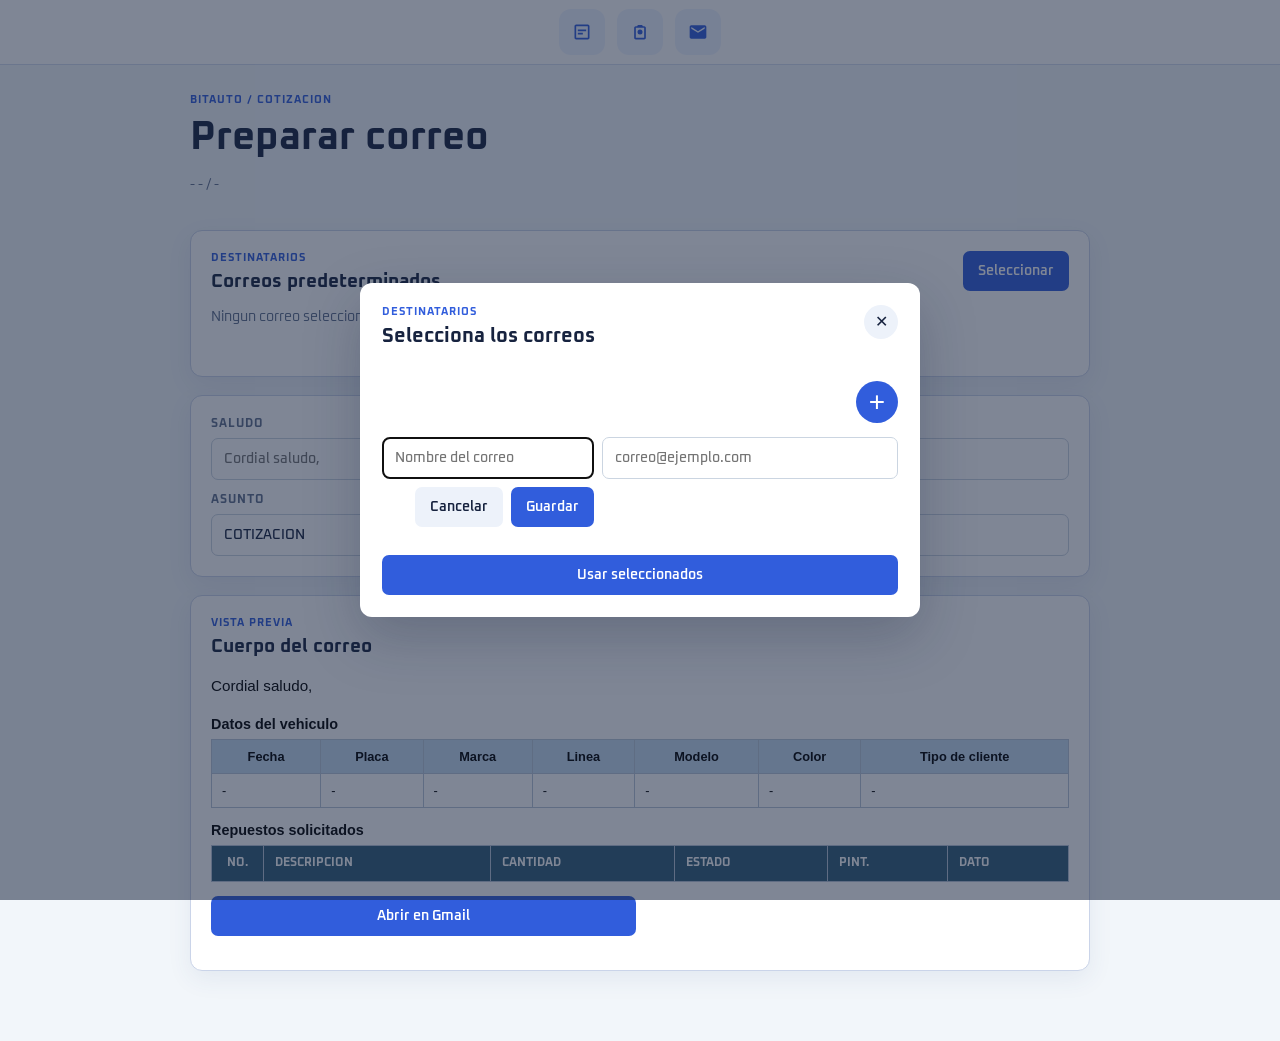
==== correo.html @ 6934caa1 "Top-nav con SVG visibles en mobile (agenda/camara/correo) y quita boton Datos de correo" ====
<!DOCTYPE html>
<html lang="es">
<head>
    <meta charset="UTF-8">
    <meta name="viewport" content="width=device-width, initial-scale=1.0">
    <title>Enviar cotizacion</title>
    <link rel="stylesheet" href="correo.css">
</head>
<body>
        <nav class="top-nav" aria-label="Navegacion principal">
            <a href="index.html" class="nav-ico" aria-label="Datos" title="Datos"><svg viewBox="0 0 24 24" width="20" height="20" aria-hidden="true"><path fill="#315ddc" d="M19 3H5c-1.1 0-2 .9-2 2v14c0 1.1.9 2 2 2h14c1.1 0 2-.9 2-2V5c0-1.1-.9-2-2-2zm0 16H5V5h14v14z"/><path fill="#315ddc" d="M7 9h10v2H7zm0 4h6v2H7z"/></svg></a>
            <a href="fotos.html" class="nav-ico" aria-label="Fotos" title="Fotos"><svg viewBox="0 0 24 24" width="20" height="20" aria-hidden="true"><circle cx="12" cy="12" r="3" fill="#315ddc"/><path fill="#315ddc" d="M17 5h-1.5l-1-1.5H9.5L8.5 5H7c-1.1 0-2 .9-2 2v12c0 1.1.9 2 2 2h10c1.1 0 2-.9 2-2V7c0-1.1-.9-2-2-2zm0 14H7V7h10v12z"/></svg></a>
            <a href="correo.html" class="nav-ico" aria-label="Correo" title="Correo"><svg viewBox="0 0 24 24" width="20" height="20" aria-hidden="true"><path fill="#315ddc" d="M20 4H4c-1.1 0-2 .9-2 2v12c0 1.1.9 2 2 2h16c1.1 0 2-.9 2-2V6c0-1.1-.9-2-2-2zm0 4-8 5-8-5V6l8 5 8-5v2z"/></svg></a>
        </nav>
        <main class="mail-app">
        <header class="mail-header">
            <div><p class="eyebrow">BITAUTO / COTIZACION</p><h1>Preparar correo</h1><p id="mailVehicleLabel" class="muted"></p></div>
        </header>
        <section class="mail-panel">
            <div class="panel-title"><div><p class="eyebrow">DESTINATARIOS</p><h2>Correos predeterminados</h2><p id="selectedRecipients" class="muted">Ningun correo seleccionado</p></div><button id="openRecipientsBtn" class="button primary" type="button">Seleccionar</button></div>
        </section>
        <section class="mail-panel">
            <label class="field-label" for="greetingInput">SALUDO</label>
            <input id="greetingInput" class="wide-input" type="text" placeholder="Cordial saludo,"><label class="field-label" for="subjectInput">ASUNTO</label>
            <input id="subjectInput" class="wide-input" type="text">
        </section>
        <section class="mail-panel preview-panel">
            <div class="panel-title"><div><p class="eyebrow">VISTA PREVIA</p><h2>Cuerpo del correo</h2></div></div>
            <div id="mailPreviewGreeting" class="mail-preview-greeting"></div>
            <div class="mail-preview-section-title">Datos del vehiculo</div>
            <div id="mailVehicleTableWrap" class="mail-table-wrap"></div>
            <div class="mail-preview-section-title">Repuestos solicitados</div>
            <div class="mail-table-wrap"><table class="mail-items-table"><thead><tr><th>No.</th><th>Descripcion</th><th>Cantidad</th><th>Estado</th><th>Pint.</th><th>Dato</th></tr></thead><tbody id="mailItemsTableBody"></tbody></table></div>
            <div class="mail-actions"><button id="openGmailBtn" class="button primary" type="button">Abrir en Gmail</button></div>
            <p id="mailStatus" class="status" aria-live="polite"></p>
        </section>
    </main>
    <div id="recipientsModal" class="modal-backdrop" role="dialog" aria-modal="true" aria-labelledby="recipients-title" hidden>
        <section class="recipients-modal">
            <div class="modal-heading"><div><p class="eyebrow">DESTINATARIOS</p><h2 id="recipients-title">Selecciona los correos</h2></div><button id="closeRecipientsBtn" class="close-button" type="button" aria-label="Cerrar">&#10005;</button></div>
            <div id="contactsList" class="contacts-list"></div>
            <button id="addContactBtn" class="add-contact-button" type="button" title="Agregar destinatario" aria-label="Agregar destinatario">+</button>
            <form id="contactForm" class="contact-form" hidden>
                <input id="contactName" type="text" placeholder="Nombre del correo" required>
                <input id="contactEmail" type="email" placeholder="correo@ejemplo.com" required>
                <div class="form-actions"><button id="cancelContactBtn" type="button" class="button secondary">Cancelar</button><button type="submit" class="button primary">Guardar</button></div>
            </form>
            <p id="contactStatus" class="status" aria-live="polite"></p>
            <button id="saveRecipientsBtn" class="button primary modal-save-button" type="button">Usar seleccionados</button>
        </section>
    </div>
    <script src="correo.js"></script>
</body>
</html>
---- correo.css ----
@import url('https://fonts.googleapis.com/css2?family=Oxanium:wght@400;600;700&display=swap');
* { box-sizing: border-box; }
body { margin: 0; min-height: 100vh; color: #17233f; background: #f2f6fa; font-family: "Oxanium", sans-serif; }
.top-nav { position: sticky; top: 0; z-index: 5; display: flex; justify-content: center; gap: 12px; padding: 9px 4px; background: #fff; border-bottom: 1px solid #d4ddef; }.top-nav .nav-ico { display: inline-grid; place-items: center; width: 46px; height: 46px; border-radius: 12px; color: #315ddc; background: #eef4ff; text-decoration: none; font-size: 21px; line-height: 1; transition: background .15s ease, transform .1s ease; -webkit-tap-highlight-color: transparent; }.top-nav .nav-ico:hover { background: #dde9ff; transform: translateY(-1px); }
.mail-app { width: min(900px, 94%); margin: 0 auto; padding: 28px 0 52px; }
.mail-header { display: flex; gap: 20px; align-items: flex-start; margin-bottom: 22px; }.back-link { color: #315ddc; font-weight: 700; text-decoration: none; }.eyebrow { margin: 0 0 5px; color: #315ddc; font-size: 11px; font-weight: 700; letter-spacing: 1px; }.mail-header h1 { margin: 0 0 5px; font-size: clamp(1.7rem, 5vw, 2.5rem); }.muted, .status { color: #60708d; font-size: .88rem; }
.mail-panel { margin-bottom: 18px; padding: 20px; background: #fff; border: 1px solid #cad4e9; border-radius: 12px; box-shadow: 0 8px 24px rgba(50,78,130,.08); }.panel-title { display: flex; align-items: flex-start; justify-content: space-between; gap: 15px; margin-bottom: 16px; }.panel-title h2 { margin: 0; font-size: 1.2rem; }.count-badge { padding: 7px 10px; border-radius: 18px; color: #315ddc; background: #edf2ff; white-space: nowrap; font-size: .8rem; }
.modal-backdrop[hidden] { display: none; }.modal-backdrop { position: fixed; inset: 0; z-index: 10; display: grid; place-items: center; padding: 16px; background: rgba(23,35,63,.55); }.recipients-modal { width: min(560px, 100%); max-height: min(720px, 94vh); overflow-y: auto; padding: 22px; border-radius: 12px; background: #fff; box-shadow: 0 20px 55px rgba(23,35,63,.25); }.modal-heading { display: flex; align-items: flex-start; justify-content: space-between; gap: 15px; margin-bottom: 18px; }.modal-heading h2 { margin: 0; font-size: 1.25rem; }.close-button { width: 34px; height: 34px; border: 0; border-radius: 50%; color: #17233f; background: #edf2fa; cursor: pointer; font-size: 16px; }.add-contact-button { display: grid; width: 42px; height: 42px; margin: 14px 0 0 auto; place-items: center; border: 0; border-radius: 50%; color: #fff; background: #315ddc; cursor: pointer; font-size: 28px; line-height: 1; }.modal-save-button { width: 100%; margin-top: 14px; }.form-actions { display: flex; justify-content: flex-end; gap: 8px; }.contact-form[hidden] { display: none; }
.contacts-list { display: grid; gap: 8px; }.contact-row { display: flex; align-items: center; gap: 8px; padding: 10px; border: 1px solid #e1e7f0; border-radius: 7px; }.contact-choice { display: flex; flex: 1; align-items: center; gap: 10px; min-width: 0; cursor: pointer; }.contact-choice input { width: 18px; height: 18px; }.contact-choice span { display: grid; gap: 3px; min-width: 0; }.contact-choice small { overflow: hidden; color: #60708d; text-overflow: ellipsis; white-space: nowrap; }.contact-action { padding: 6px 8px; border: 0; border-radius: 5px; color: #315ddc; background: #edf2ff; cursor: pointer; font: 600 .76rem "Oxanium", sans-serif; }.contact-action.delete-contact { color: #b52d40; background: #fff0f2; }
.contact-form { display: grid; grid-template-columns: 1fr 1.4fr; gap: 8px; margin-top: 14px; }.contact-form input, .wide-input { width: 100%; padding: 11px 12px; border: 1px solid #cbd5e1; border-radius: 7px; color: #17233f; background: #fff; font: 500 .9rem "Oxanium", sans-serif; }.field-label { display: block; margin: 12px 0 6px; color: #60708d; font-size: .76rem; font-weight: 700; letter-spacing: .08em; }.field-label:first-child { margin-top: 0; }.button { padding: 11px 15px; border: 0; border-radius: 7px; cursor: pointer; font: 600 .88rem "Oxanium", sans-serif; }.button.primary { color: #fff; background: #315ddc; }.button.secondary { color: #17233f; background: #edf2fa; }.mail-body { min-height: 280px; margin: 0; padding: 14px; overflow: auto; border: 1px solid #dce4f3; border-radius: 7px; color: #263653; background: #f8faff; font: 500 .86rem/1.6 "Oxanium", sans-serif; white-space: pre-wrap; }.mail-actions { display: grid; grid-template-columns: repeat(2, minmax(0, 1fr)); justify-content: center; gap: 9px; margin-top: 12px; }.mail-actions .button { text-align: center; text-decoration: none; }
.mail-table-wrap { overflow-x: auto; margin-bottom: 14px; }.mail-items-table { width: 100%; min-width: 620px; border-collapse: collapse; background: #fff; font-size: .82rem; }.mail-items-table th, .mail-items-table td { padding: 10px 11px; border: 1px solid #b9c7d8; text-align: left; }.mail-items-table th { color: #fff; background: #315d78; font-size: .75rem; text-transform: uppercase; }.mail-items-table td { color: #263653; background: #fbfdff; }.mail-items-table tbody tr:nth-child(even) td { background: #eef4f8; }.mail-items-table th:first-child, .mail-items-table td:first-child { width: 52px; text-align: center; }
.mail-preview-greeting { margin-bottom: 18px; color: #000; font: 500 .95rem/1.5 Arial, sans-serif; }.mail-preview-section-title { margin: 14px 0 7px; color: #000; font: 700 .9rem Arial, sans-serif; }.mail-vehicle-table { width: 100%; min-width: 700px; border-collapse: collapse; background: #fff; font: 500 .8rem Arial, sans-serif; }.mail-vehicle-table th, .mail-vehicle-table td { padding: 9px 10px; border: 1px solid #b9c7d8; white-space: nowrap; }.mail-vehicle-table th { color: #000; background: #c6dcf0; font-weight: 700; }.mail-vehicle-table td { color: #000; }
@media (max-width: 650px) { .contact-form { grid-template-columns: 1fr; }.contact-row { flex-wrap: wrap; }.contact-choice { flex-basis: 100%; }.form-actions .button { flex: 1; min-height: 44px; }.mail-actions { grid-template-columns: repeat(2, minmax(0, 1fr)); }.mail-actions .button { width: 100%; min-height: 44px; } }
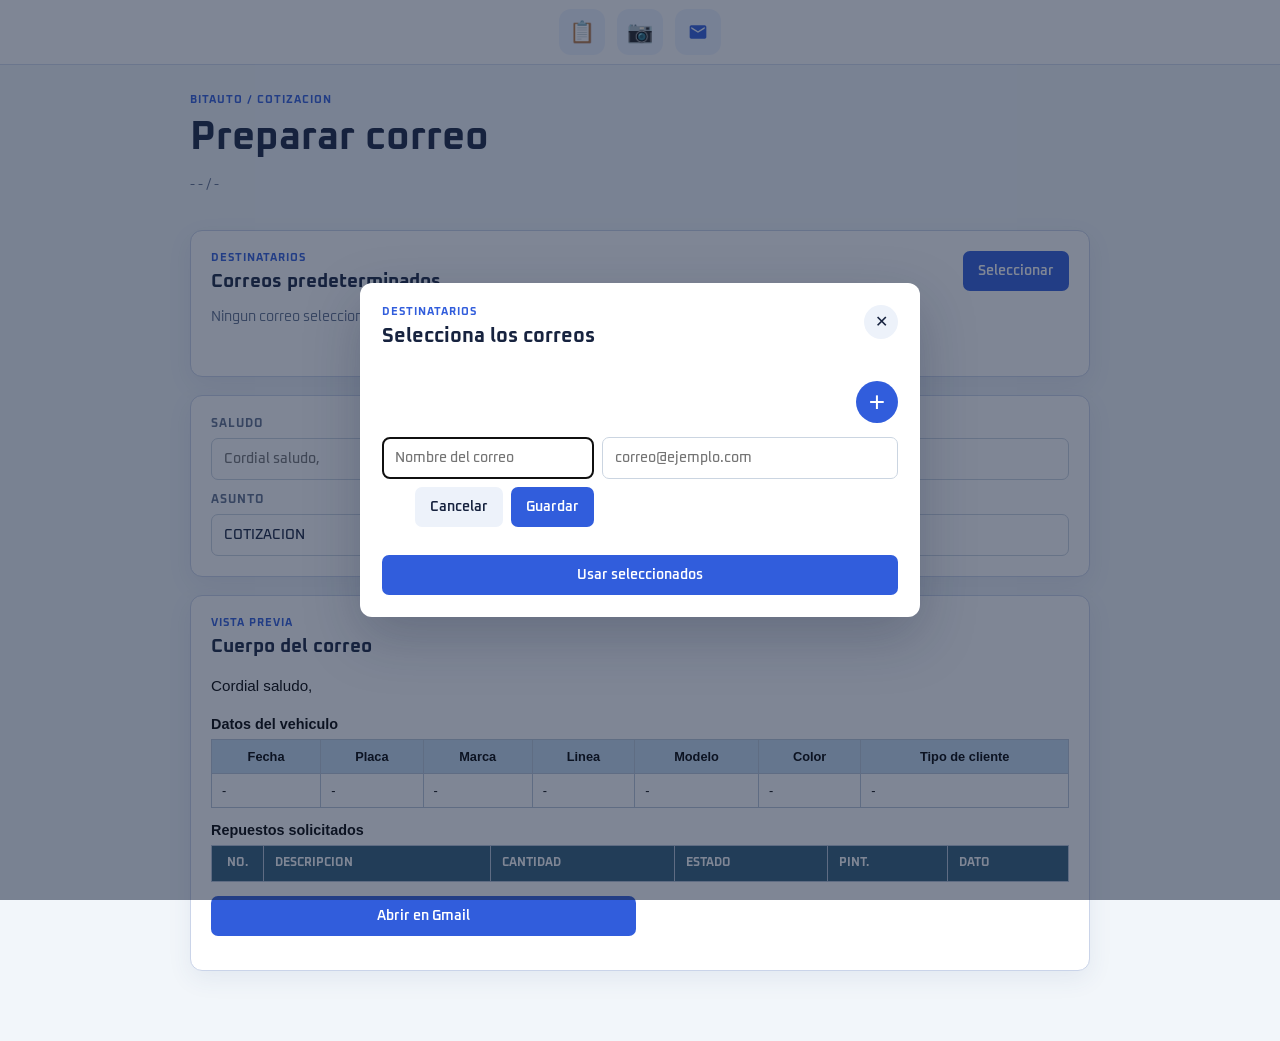
==== commit 56b5b903: "Revertir iconos Datos y Camara a emoji; mantiene SVG visible solo para Correo" ====
--- a/correo.html
+++ b/correo.html
@@ -8,8 +8,8 @@
 </head>
 <body>
         <nav class="top-nav" aria-label="Navegacion principal">
-            <a href="index.html" class="nav-ico" aria-label="Datos" title="Datos"><svg viewBox="0 0 24 24" width="20" height="20" aria-hidden="true"><path fill="#315ddc" d="M19 3H5c-1.1 0-2 .9-2 2v14c0 1.1.9 2 2 2h14c1.1 0 2-.9 2-2V5c0-1.1-.9-2-2-2zm0 16H5V5h14v14z"/><path fill="#315ddc" d="M7 9h10v2H7zm0 4h6v2H7z"/></svg></a>
-            <a href="fotos.html" class="nav-ico" aria-label="Fotos" title="Fotos"><svg viewBox="0 0 24 24" width="20" height="20" aria-hidden="true"><circle cx="12" cy="12" r="3" fill="#315ddc"/><path fill="#315ddc" d="M17 5h-1.5l-1-1.5H9.5L8.5 5H7c-1.1 0-2 .9-2 2v12c0 1.1.9 2 2 2h10c1.1 0 2-.9 2-2V7c0-1.1-.9-2-2-2zm0 14H7V7h10v12z"/></svg></a>
+            <a href="index.html" class="nav-ico" aria-label="Datos" title="Datos"><span aria-hidden="true">📋</span></a>
+            <a href="fotos.html" class="nav-ico" aria-label="Fotos" title="Fotos"><span aria-hidden="true">📷</span></a>
             <a href="correo.html" class="nav-ico" aria-label="Correo" title="Correo"><svg viewBox="0 0 24 24" width="20" height="20" aria-hidden="true"><path fill="#315ddc" d="M20 4H4c-1.1 0-2 .9-2 2v12c0 1.1.9 2 2 2h16c1.1 0 2-.9 2-2V6c0-1.1-.9-2-2-2zm0 4-8 5-8-5V6l8 5 8-5v2z"/></svg></a>
         </nav>
         <main class="mail-app">
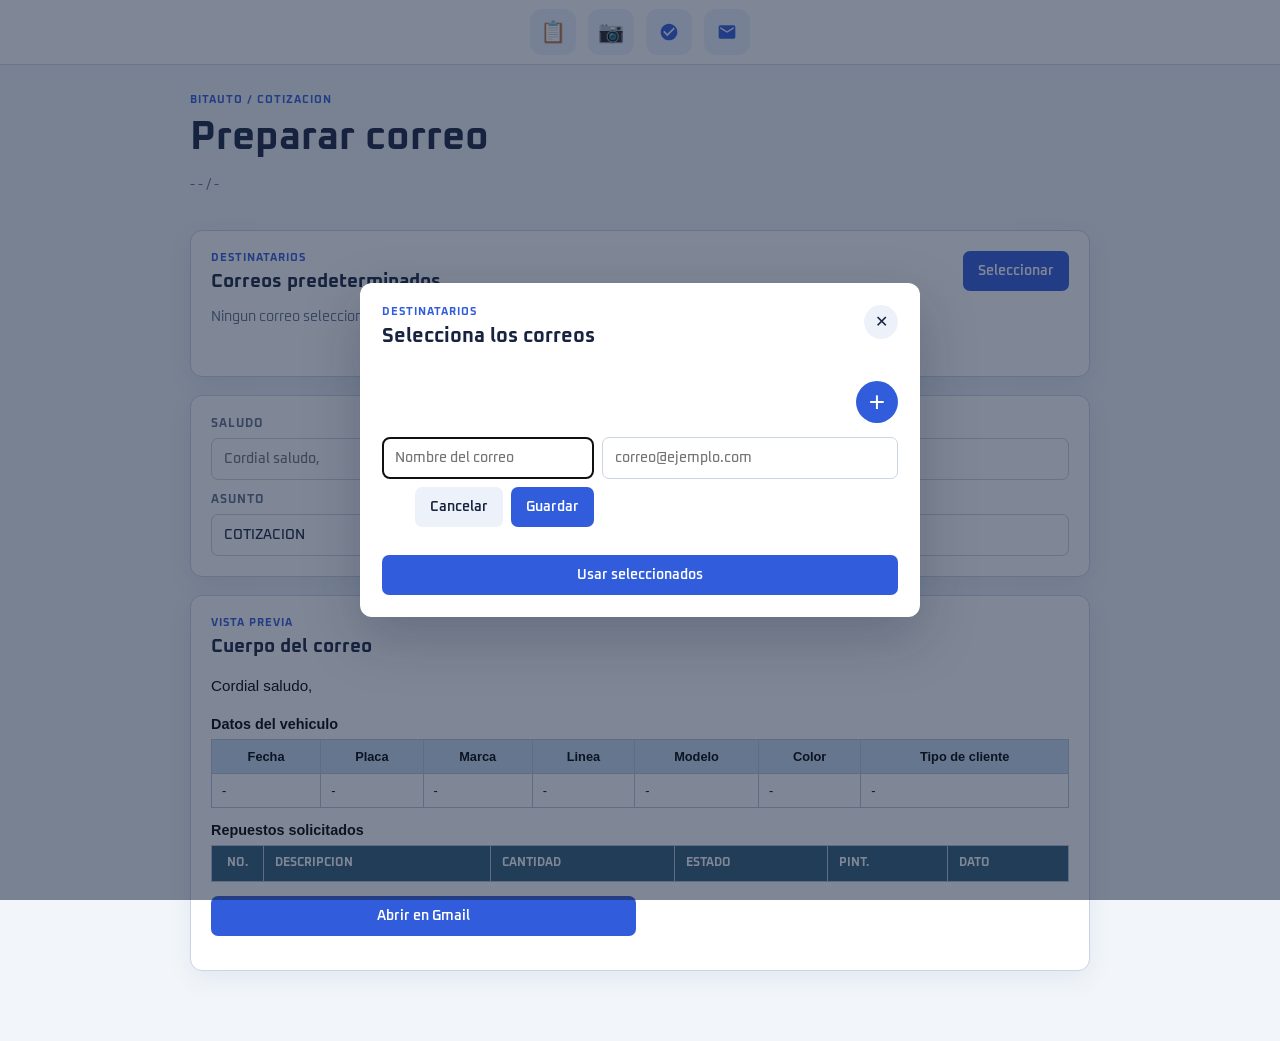
==== commit 582019ee: "Agrega pagina de verificacion de repuestos; nav superior con icono de verificacion; daños en editor " ====
--- a/correo.html
+++ b/correo.html
@@ -10,6 +10,7 @@
         <nav class="top-nav" aria-label="Navegacion principal">
             <a href="index.html" class="nav-ico" aria-label="Datos" title="Datos"><span aria-hidden="true">📋</span></a>
             <a href="fotos.html" class="nav-ico" aria-label="Fotos" title="Fotos"><span aria-hidden="true">📷</span></a>
+            <a href="verificacion.html" class="nav-ico" aria-label="Verificacion" title="Verificacion"><svg viewBox="0 0 24 24" width="20" height="20" aria-hidden="true"><path fill="#315ddc" d="M12 2C6.48 2 2 6.48 2 12s4.48 10 10 10 10-4.48 10-10S17.52 2 12 2zm-2 15-5-5 1.41-1.41L10 14.17l7.59-7.59L19 8l-9 9z"/></svg></a>
             <a href="correo.html" class="nav-ico" aria-label="Correo" title="Correo"><svg viewBox="0 0 24 24" width="20" height="20" aria-hidden="true"><path fill="#315ddc" d="M20 4H4c-1.1 0-2 .9-2 2v12c0 1.1.9 2 2 2h16c1.1 0 2-.9 2-2V6c0-1.1-.9-2-2-2zm0 4-8 5-8-5V6l8 5 8-5v2z"/></svg></a>
         </nav>
         <main class="mail-app">
@@ -22,7 +23,7 @@
         <section class="mail-panel">
             <label class="field-label" for="greetingInput">SALUDO</label>
             <input id="greetingInput" class="wide-input" type="text" placeholder="Cordial saludo,"><label class="field-label" for="subjectInput">ASUNTO</label>
-            <input id="subjectInput" class="wide-input" type="text">
+            <input id="subjectInput" class="wide-input" type="text" readonly>
         </section>
         <section class="mail-panel preview-panel">
             <div class="panel-title"><div><p class="eyebrow">VISTA PREVIA</p><h2>Cuerpo del correo</h2></div></div>
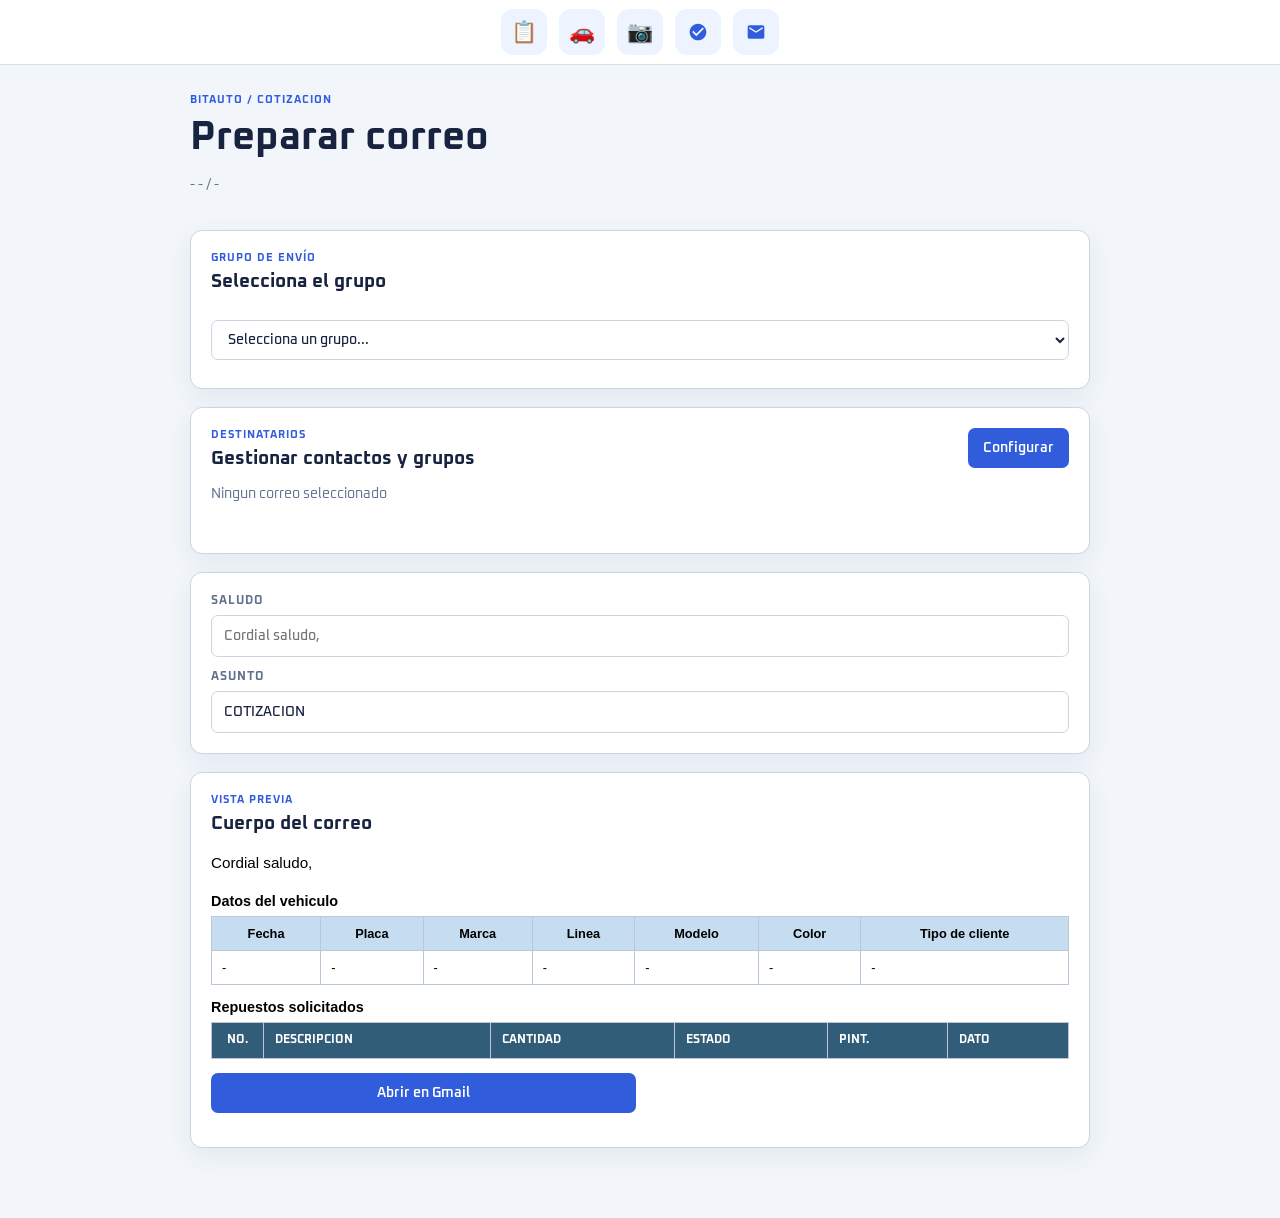
==== commit d3692085: "Refactorización profesional: Centralización de estado, validaciones de flujo, pestaña Generales y Gr" ====
--- a/correo.html
+++ b/correo.html
@@ -9,6 +9,7 @@
 <body>
         <nav class="top-nav" aria-label="Navegacion principal">
             <a href="index.html" class="nav-ico" aria-label="Datos" title="Datos"><span aria-hidden="true">📋</span></a>
+            <a href="generales.html" class="nav-ico" aria-label="Generales" title="Generales"><span aria-hidden="true">🚗</span></a>
             <a href="fotos.html" class="nav-ico" aria-label="Fotos" title="Fotos"><span aria-hidden="true">📷</span></a>
             <a href="verificacion.html" class="nav-ico" aria-label="Verificacion" title="Verificacion"><svg viewBox="0 0 24 24" width="20" height="20" aria-hidden="true"><path fill="#315ddc" d="M12 2C6.48 2 2 6.48 2 12s4.48 10 10 10 10-4.48 10-10S17.52 2 12 2zm-2 15-5-5 1.41-1.41L10 14.17l7.59-7.59L19 8l-9 9z"/></svg></a>
             <a href="correo.html" class="nav-ico" aria-label="Correo" title="Correo"><svg viewBox="0 0 24 24" width="20" height="20" aria-hidden="true"><path fill="#315ddc" d="M20 4H4c-1.1 0-2 .9-2 2v12c0 1.1.9 2 2 2h16c1.1 0 2-.9 2-2V6c0-1.1-.9-2-2-2zm0 4-8 5-8-5V6l8 5 8-5v2z"/></svg></a>
@@ -18,7 +19,14 @@
             <div><p class="eyebrow">BITAUTO / COTIZACION</p><h1>Preparar correo</h1><p id="mailVehicleLabel" class="muted"></p></div>
         </header>
         <section class="mail-panel">
-            <div class="panel-title"><div><p class="eyebrow">DESTINATARIOS</p><h2>Correos predeterminados</h2><p id="selectedRecipients" class="muted">Ningun correo seleccionado</p></div><button id="openRecipientsBtn" class="button primary" type="button">Seleccionar</button></div>
+            <div class="panel-title"><div><p class="eyebrow">GRUPO DE ENVÍO</p><h2>Selecciona el grupo</h2></div></div>
+            <select id="groupSelector" class="wide-input" style="margin-top: 10px;">
+                <option value="">Selecciona un grupo...</option>
+            </select>
+            <div id="groupRecipients" class="muted" style="margin-top: 8px; font-size: 0.9rem;"></div>
+        </section>
+        <section class="mail-panel">
+            <div class="panel-title"><div><p class="eyebrow">DESTINATARIOS</p><h2>Gestionar contactos y grupos</h2><p id="selectedRecipients" class="muted">Ningun correo seleccionado</p></div><button id="openRecipientsBtn" class="button primary" type="button">Configurar</button></div>
         </section>
         <section class="mail-panel">
             <label class="field-label" for="greetingInput">SALUDO</label>
@@ -37,19 +45,54 @@
         </section>
     </main>
     <div id="recipientsModal" class="modal-backdrop" role="dialog" aria-modal="true" aria-labelledby="recipients-title" hidden>
-        <section class="recipients-modal">
-            <div class="modal-heading"><div><p class="eyebrow">DESTINATARIOS</p><h2 id="recipients-title">Selecciona los correos</h2></div><button id="closeRecipientsBtn" class="close-button" type="button" aria-label="Cerrar">&#10005;</button></div>
-            <div id="contactsList" class="contacts-list"></div>
-            <button id="addContactBtn" class="add-contact-button" type="button" title="Agregar destinatario" aria-label="Agregar destinatario">+</button>
-            <form id="contactForm" class="contact-form" hidden>
-                <input id="contactName" type="text" placeholder="Nombre del correo" required>
-                <input id="contactEmail" type="email" placeholder="correo@ejemplo.com" required>
-                <div class="form-actions"><button id="cancelContactBtn" type="button" class="button secondary">Cancelar</button><button type="submit" class="button primary">Guardar</button></div>
-            </form>
+        <section class="recipients-modal" style="max-width: 800px;">
+            <div class="modal-heading"><div><p class="eyebrow">CONFIGURACIÓN</p><h2 id="recipients-title">Contactos y Grupos</h2></div><button id="closeRecipientsBtn" class="close-button" type="button" aria-label="Cerrar">&#10005;</button></div>
+
+            <div class="modal-tabs" style="display: flex; gap: 10px; margin-bottom: 20px;">
+                <button id="tabContacts" class="button primary" style="flex: 1;">Contactos</button>
+                <button id="tabGroups" class="button secondary" style="flex: 1;">Grupos</button>
+            </div>
+
+            <!-- Sección de Contactos -->
+            <div id="contactsSection">
+                <div id="contactsList" class="contacts-list"></div>
+                <button id="addContactBtn" class="add-contact-button" type="button" title="Agregar destinatario">+</button>
+                <form id="contactForm" class="contact-form" hidden>
+                    <input id="contactName" type="text" placeholder="Nombre" required>
+                    <input id="contactEmail" type="email" placeholder="correo@ejemplo.com" required>
+                    <div class="form-actions"><button id="cancelContactBtn" type="button" class="button secondary">Cancelar</button><button type="submit" class="button primary">Guardar</button></div>
+                </form>
+            </div>
+
+            <!-- Sección de Grupos -->
+            <div id="groupsSection" hidden>
+                <div id="groupsList" class="contacts-list"></div>
+                <button id="addGroupBtn" class="add-contact-button" type="button" title="Agregar grupo">+</button>
+                <form id="groupForm" class="contact-form" hidden>
+                    <input id="groupName" type="text" placeholder="Nombre del Grupo" required style="width: 100%; margin-bottom: 10px; padding: 8px; border-radius: 8px; border: 1px solid #c7d0e9;">
+                    <div class="group-contacts-selector" style="max-height: 200px; overflow-y: auto; border: 1px solid #c7d0e9; padding: 10px; border-radius: 8px; margin-bottom: 10px;">
+                        <p class="eyebrow">Selecciona contactos:</p>
+                        <div id="groupContactsList"></div>
+                    </div>
+                    <div class="form-actions"><button id="cancelGroupBtn" type="button" class="button secondary">Cancelar</button><button type="submit" class="button primary">Guardar Grupo</button></div>
+                </form>
+            </div>
+
             <p id="contactStatus" class="status" aria-live="polite"></p>
-            <button id="saveRecipientsBtn" class="button primary modal-save-button" type="button">Usar seleccionados</button>
+            <button id="saveRecipientsBtn" class="button primary modal-save-button" type="button">Listo</button>
         </section>
     </div>
+
+    <div id="alertModal" class="modal-backdrop" role="dialog" aria-modal="true" aria-labelledby="alert-title" hidden>
+        <section class="recipients-modal">
+            <div class="modal-heading">
+                <h2 id="alert-title">ATENCIÓN</h2>
+            </div>
+            <p id="alertMessage" style="margin: 20px 0; color: #24314c;"></p>
+            <button id="closeAlertBtn" class="button primary" style="width: 100%;" type="button">Entendido</button>
+        </section>
+    </div>
+    <script src="storage.js"></script>
     <script src="correo.js"></script>
 </body>
 </html>
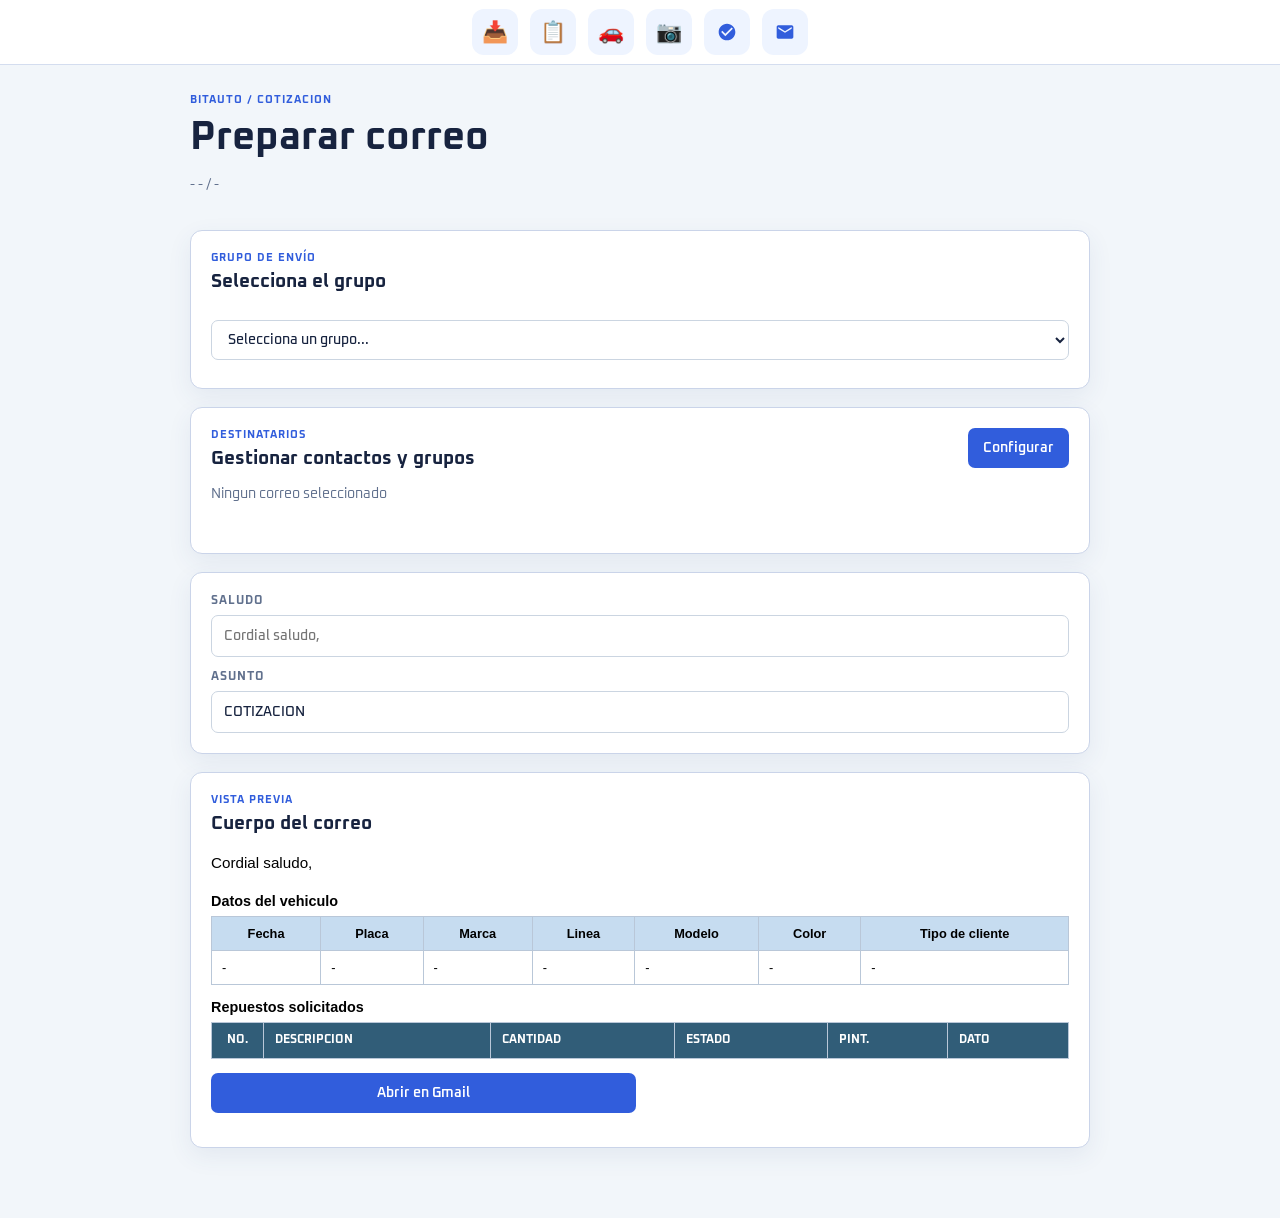
==== commit 5ee1a58f: "Sistema de Bandeja de Entrada: soporte para múltiples cotizaciones, usuario global y validación de f" ====
--- a/correo.html
+++ b/correo.html
@@ -8,6 +8,7 @@
 </head>
 <body>
         <nav class="top-nav" aria-label="Navegacion principal">
+            <a href="dashboard.html" class="nav-ico" aria-label="Bandeja" title="Bandeja"><span aria-hidden="true">📥</span></a>
             <a href="index.html" class="nav-ico" aria-label="Datos" title="Datos"><span aria-hidden="true">📋</span></a>
             <a href="generales.html" class="nav-ico" aria-label="Generales" title="Generales"><span aria-hidden="true">🚗</span></a>
             <a href="fotos.html" class="nav-ico" aria-label="Fotos" title="Fotos"><span aria-hidden="true">📷</span></a>
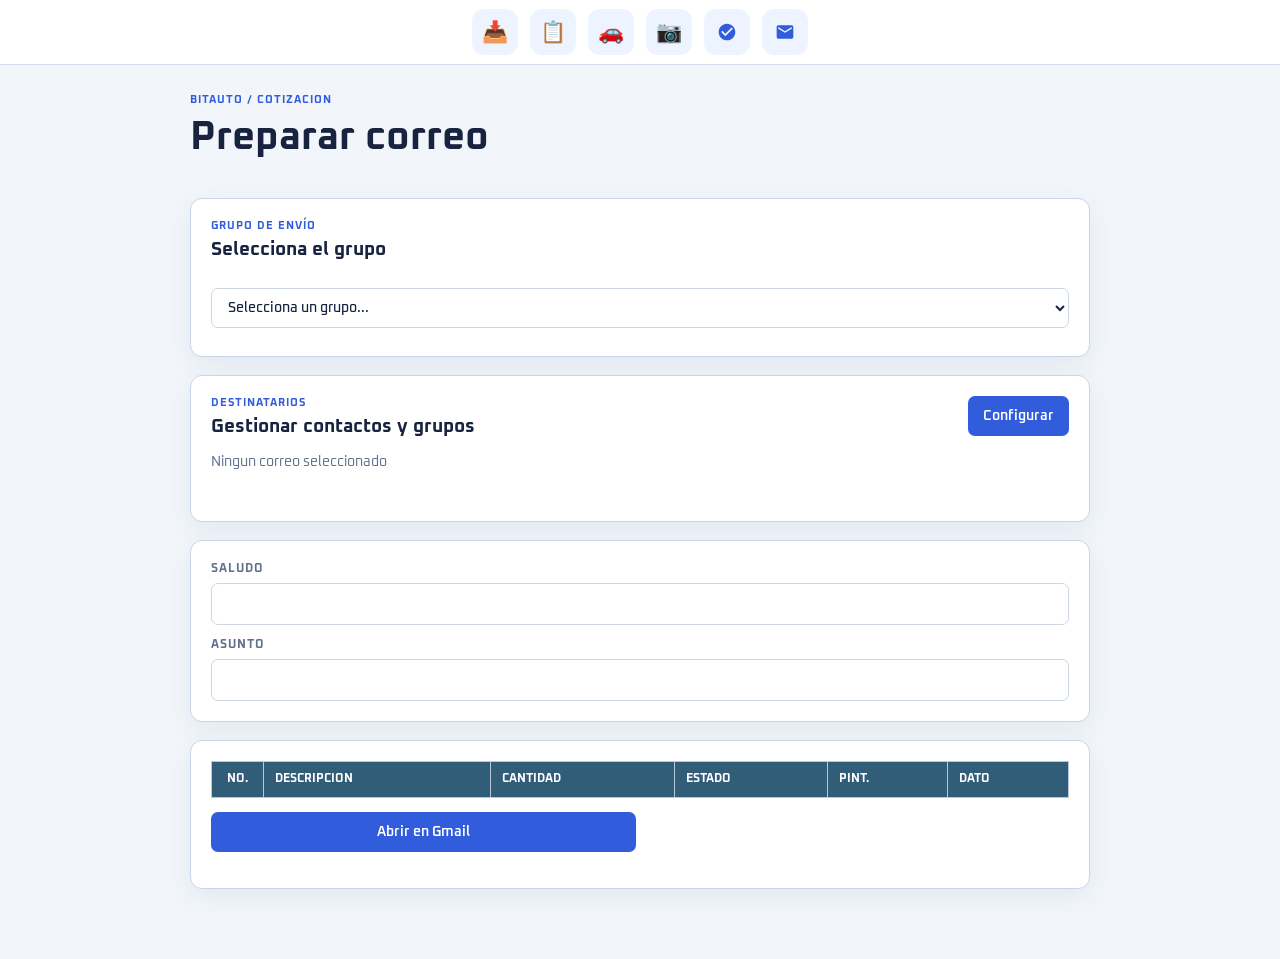
==== commit f0bc8d31: "Mejora Dashboard: límite de 5 cotizaciones, botón cancelar en nueva cotización, rediseño responsive " ====
--- a/correo.html
+++ b/correo.html
@@ -7,15 +7,15 @@
     <link rel="stylesheet" href="correo.css">
 </head>
 <body>
-        <nav class="top-nav" aria-label="Navegacion principal">
-            <a href="dashboard.html" class="nav-ico" aria-label="Bandeja" title="Bandeja"><span aria-hidden="true">📥</span></a>
-            <a href="index.html" class="nav-ico" aria-label="Datos" title="Datos"><span aria-hidden="true">📋</span></a>
-            <a href="generales.html" class="nav-ico" aria-label="Generales" title="Generales"><span aria-hidden="true">🚗</span></a>
-            <a href="fotos.html" class="nav-ico" aria-label="Fotos" title="Fotos"><span aria-hidden="true">📷</span></a>
-            <a href="verificacion.html" class="nav-ico" aria-label="Verificacion" title="Verificacion"><svg viewBox="0 0 24 24" width="20" height="20" aria-hidden="true"><path fill="#315ddc" d="M12 2C6.48 2 2 6.48 2 12s4.48 10 10 10 10-4.48 10-10S17.52 2 12 2zm-2 15-5-5 1.41-1.41L10 14.17l7.59-7.59L19 8l-9 9z"/></svg></a>
-            <a href="correo.html" class="nav-ico" aria-label="Correo" title="Correo"><svg viewBox="0 0 24 24" width="20" height="20" aria-hidden="true"><path fill="#315ddc" d="M20 4H4c-1.1 0-2 .9-2 2v12c0 1.1.9 2 2 2h16c1.1 0 2-.9 2-2V6c0-1.1-.9-2-2-2zm0 4-8 5-8-5V6l8 5 8-5v2z"/></svg></a>
-        </nav>
-        <main class="mail-app">
+    <nav class="top-nav" aria-label="Navegacion principal">
+        <a href="dashboard.html" class="nav-ico" aria-label="Datos" title="Datos"><span aria-hidden="true">📥</span></a>
+        <a href="index.html" class="nav-ico" aria-label="Detalles" title="Detalles"><span aria-hidden="true">📋</span></a>
+        <a href="generales.html" class="nav-ico" aria-label="Generales" title="Generales"><span aria-hidden="true">🚗</span></a>
+        <a id="photosLink" href="fotos.html" class="nav-ico" aria-label="Fotos" title="Fotos"><span aria-hidden="true">📷</span></a>
+        <a href="verificacion.html" class="nav-ico" aria-label="Verificacion" title="Verificacion"><svg viewBox="0 0 24 24" width="20" height="20" aria-hidden="true"><path fill="#315ddc" d="M12 2C6.48 2 2 6.48 2 12s4.48 10 10 10 10-4.48 10-10S17.52 2 12 2zm-2 15-5-5 1.41-1.41L10 14.17l7.59-7.59L19 8l-9 9z"/></svg></a>
+        <a href="correo.html" class="nav-ico" aria-label="Correo" title="Correo"><svg viewBox="0 0 24 24" width="20" height="20" aria-hidden="true"><path fill="#315ddc" d="M20 4H4c-1.1 0-2 .9-2 2v12c0 1.1.9 2 2 2h16c1.1 0 2-.9 2-2V6c0-1.1-.9-2-2-2zm0 4-8 5-8-5V6l8 5 8-5v2z"/></svg></a>
+    </nav>
+    <main class="mail-app">
         <header class="mail-header">
             <div><p class="eyebrow">BITAUTO / COTIZACION</p><h1>Preparar correo</h1><p id="mailVehicleLabel" class="muted"></p></div>
         </header>
@@ -27,70 +27,40 @@
             <div id="groupRecipients" class="muted" style="margin-top: 8px; font-size: 0.9rem;"></div>
         </section>
         <section class="mail-panel">
-            <div class="panel-title"><div><p class="eyebrow">DESTINATARIOS</p><h2>Gestionar contactos y grupos</h2><p id="selectedRecipients" class="muted">Ningun correo seleccionado</p></div><button id="openRecipientsBtn" class="button primary" type="button">Configurar</button></div>
+            <div class="panel-title"><div><p class="eyebrow">DESTINATARIOS</p><h2>Gestionar contactos y grupos</h2><p id="selectedRecipients" class="muted">Ningun correo seleccionado</p></div><button id="openRecipientsBtn" class="button primary">Configurar</button></div>
         </section>
         <section class="mail-panel">
             <label class="field-label" for="greetingInput">SALUDO</label>
-            <input id="greetingInput" class="wide-input" type="text" placeholder="Cordial saludo,"><label class="field-label" for="subjectInput">ASUNTO</label>
+            <input id="greetingInput" class="wide-input" type="text">
+            <label class="field-label" for="subjectInput">ASUNTO</label>
             <input id="subjectInput" class="wide-input" type="text" readonly>
         </section>
         <section class="mail-panel preview-panel">
-            <div class="panel-title"><div><p class="eyebrow">VISTA PREVIA</p><h2>Cuerpo del correo</h2></div></div>
-            <div id="mailPreviewGreeting" class="mail-preview-greeting"></div>
-            <div class="mail-preview-section-title">Datos del vehiculo</div>
-            <div id="mailVehicleTableWrap" class="mail-table-wrap"></div>
-            <div class="mail-preview-section-title">Repuestos solicitados</div>
+            <div id="mailPreviewGreeting"></div>
+            <div id="mailVehicleTableWrap"></div>
             <div class="mail-table-wrap"><table class="mail-items-table"><thead><tr><th>No.</th><th>Descripcion</th><th>Cantidad</th><th>Estado</th><th>Pint.</th><th>Dato</th></tr></thead><tbody id="mailItemsTableBody"></tbody></table></div>
-            <div class="mail-actions"><button id="openGmailBtn" class="button primary" type="button">Abrir en Gmail</button></div>
-            <p id="mailStatus" class="status" aria-live="polite"></p>
+            <div class="mail-actions"><button id="openGmailBtn" class="button primary">Abrir en Gmail</button></div>
+            <p id="mailStatus" aria-live="polite"></p>
         </section>
     </main>
-    <div id="recipientsModal" class="modal-backdrop" role="dialog" aria-modal="true" aria-labelledby="recipients-title" hidden>
-        <section class="recipients-modal" style="max-width: 800px;">
-            <div class="modal-heading"><div><p class="eyebrow">CONFIGURACIÓN</p><h2 id="recipients-title">Contactos y Grupos</h2></div><button id="closeRecipientsBtn" class="close-button" type="button" aria-label="Cerrar">&#10005;</button></div>
-
-            <div class="modal-tabs" style="display: flex; gap: 10px; margin-bottom: 20px;">
-                <button id="tabContacts" class="button primary" style="flex: 1;">Contactos</button>
-                <button id="tabGroups" class="button secondary" style="flex: 1;">Grupos</button>
+    <div id="recipientsModal" class="modal-backdrop" hidden>
+        <section class="recipients-modal">
+            <div class="modal-heading"><h2>Contactos y Grupos</h2><button id="closeRecipientsBtn">&#10005;</button></div>
+            <div class="modal-tabs"><button id="tabContacts">Contactos</button><button id="tabGroups">Grupos</button></div>
+            <div id="contactsSection">
+                <div id="contactsList"></div><button id="addContactBtn">+</button>
+                <form id="contactForm" hidden><input id="contactName" placeholder="Nombre"><input id="contactEmail" placeholder="Email"><button type="submit">OK</button></form>
             </div>
-
-            <!-- Sección de Contactos -->
-            <div id="contactsSection">
-                <div id="contactsList" class="contacts-list"></div>
-                <button id="addContactBtn" class="add-contact-button" type="button" title="Agregar destinatario">+</button>
-                <form id="contactForm" class="contact-form" hidden>
-                    <input id="contactName" type="text" placeholder="Nombre" required>
-                    <input id="contactEmail" type="email" placeholder="correo@ejemplo.com" required>
-                    <div class="form-actions"><button id="cancelContactBtn" type="button" class="button secondary">Cancelar</button><button type="submit" class="button primary">Guardar</button></div>
-                </form>
+            <div id="groupsSection" hidden>
+                <div id="groupsList"></div><button id="addGroupBtn">+</button>
+                <form id="groupForm" hidden><input id="groupName" placeholder="Grupo"><div id="groupContactsList"></div><button type="submit">OK</button></form>
             </div>
-
-            <!-- Sección de Grupos -->
-            <div id="groupsSection" hidden>
-                <div id="groupsList" class="contacts-list"></div>
-                <button id="addGroupBtn" class="add-contact-button" type="button" title="Agregar grupo">+</button>
-                <form id="groupForm" class="contact-form" hidden>
-                    <input id="groupName" type="text" placeholder="Nombre del Grupo" required style="width: 100%; margin-bottom: 10px; padding: 8px; border-radius: 8px; border: 1px solid #c7d0e9;">
-                    <div class="group-contacts-selector" style="max-height: 200px; overflow-y: auto; border: 1px solid #c7d0e9; padding: 10px; border-radius: 8px; margin-bottom: 10px;">
-                        <p class="eyebrow">Selecciona contactos:</p>
-                        <div id="groupContactsList"></div>
-                    </div>
-                    <div class="form-actions"><button id="cancelGroupBtn" type="button" class="button secondary">Cancelar</button><button type="submit" class="button primary">Guardar Grupo</button></div>
-                </form>
-            </div>
-
-            <p id="contactStatus" class="status" aria-live="polite"></p>
-            <button id="saveRecipientsBtn" class="button primary modal-save-button" type="button">Listo</button>
+            <button id="saveRecipientsBtn">Listo</button>
         </section>
     </div>
-
-    <div id="alertModal" class="modal-backdrop" role="dialog" aria-modal="true" aria-labelledby="alert-title" hidden>
+    <div id="alertModal" class="modal-backdrop" hidden>
         <section class="recipients-modal">
-            <div class="modal-heading">
-                <h2 id="alert-title">ATENCIÓN</h2>
-            </div>
-            <p id="alertMessage" style="margin: 20px 0; color: #24314c;"></p>
-            <button id="closeAlertBtn" class="button primary" style="width: 100%;" type="button">Entendido</button>
+            <h2>ATENCIÓN</h2><p id="alertMessage"></p><button id="closeAlertBtn">Entendido</button>
         </section>
     </div>
     <script src="storage.js"></script>
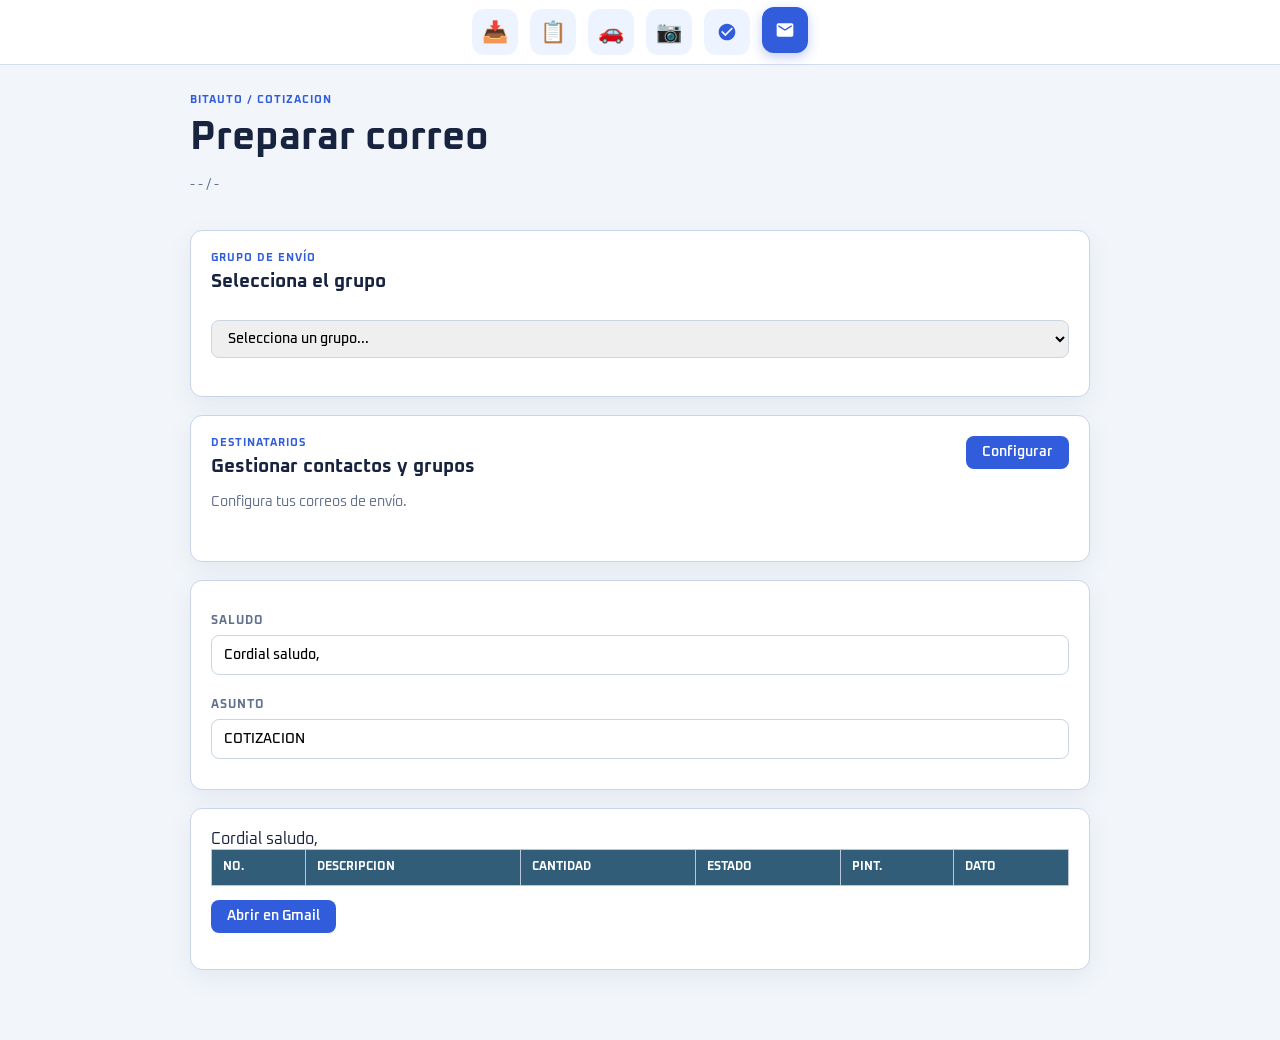
==== commit b67c99d8: "Rediseño final de Grupos y Contactos: Interfaz profesional, selectores organizados y botones compact" ====
--- a/correo.html
+++ b/correo.html
@@ -27,7 +27,7 @@
             <div id="groupRecipients" class="muted" style="margin-top: 8px; font-size: 0.9rem;"></div>
         </section>
         <section class="mail-panel">
-            <div class="panel-title"><div><p class="eyebrow">DESTINATARIOS</p><h2>Gestionar contactos y grupos</h2><p id="selectedRecipients" class="muted">Ningun correo seleccionado</p></div><button id="openRecipientsBtn" class="button primary">Configurar</button></div>
+            <div class="panel-title"><div><p class="eyebrow">DESTINATARIOS</p><h2>Gestionar contactos y grupos</h2><p id="selectedRecipients" class="muted">Configura tus correos de envío.</p></div><button id="openRecipientsBtn" class="button primary">Configurar</button></div>
         </section>
         <section class="mail-panel">
             <label class="field-label" for="greetingInput">SALUDO</label>
@@ -43,26 +43,58 @@
             <p id="mailStatus" aria-live="polite"></p>
         </section>
     </main>
+
     <div id="recipientsModal" class="modal-backdrop" hidden>
         <section class="recipients-modal">
-            <div class="modal-heading"><h2>Contactos y Grupos</h2><button id="closeRecipientsBtn">&#10005;</button></div>
-            <div class="modal-tabs"><button id="tabContacts">Contactos</button><button id="tabGroups">Grupos</button></div>
+            <div class="modal-heading">
+                <div><p class="eyebrow">AJUSTES</p><h2>Destinatarios</h2></div>
+                <button id="closeRecipientsBtn" class="close-button">&times;</button>
+            </div>
+
+            <div class="modal-tabs">
+                <button id="tabContacts" class="primary">Contactos</button>
+                <button id="tabGroups" class="secondary">Grupos</button>
+            </div>
+
             <div id="contactsSection">
-                <div id="contactsList"></div><button id="addContactBtn">+</button>
-                <form id="contactForm" hidden><input id="contactName" placeholder="Nombre"><input id="contactEmail" placeholder="Email"><button type="submit">OK</button></form>
+                <div id="contactsList" class="contacts-list"></div>
+                <button id="addContactBtn" class="add-contact-button">+</button>
+                <form id="contactForm" class="contact-form" hidden>
+                    <input id="contactName" class="wide-input" placeholder="Nombre" required>
+                    <input id="contactEmail" class="wide-input" type="email" placeholder="Email" required>
+                    <div class="form-actions">
+                        <button type="button" id="cancelContactBtn" class="button secondary">Cancelar</button>
+                        <button type="submit" class="button primary">OK</button>
+                    </div>
+                </form>
             </div>
+
             <div id="groupsSection" hidden>
-                <div id="groupsList"></div><button id="addGroupBtn">+</button>
-                <form id="groupForm" hidden><input id="groupName" placeholder="Grupo"><div id="groupContactsList"></div><button type="submit">OK</button></form>
+                <div id="groupsList" class="contacts-list"></div>
+                <button id="addGroupBtn" class="add-contact-button">+</button>
+                <form id="groupForm" class="contact-form" hidden>
+                    <input id="groupName" class="wide-input" placeholder="Nombre del Grupo" required>
+                    <p class="eyebrow" style="margin-top: 10px;">SELECCIONA CORREOS:</p>
+                    <div id="groupContactsList" class="group-contacts-selector"></div>
+                    <div class="form-actions">
+                        <button type="button" id="cancelGroupBtn" class="button secondary">Cancelar</button>
+                        <button type="submit" class="button primary">OK</button>
+                    </div>
+                </form>
             </div>
-            <button id="saveRecipientsBtn">Listo</button>
+
+            <button id="saveRecipientsBtn" class="button primary modal-save-button">LISTO</button>
         </section>
     </div>
+
     <div id="alertModal" class="modal-backdrop" hidden>
-        <section class="recipients-modal">
-            <h2>ATENCIÓN</h2><p id="alertMessage"></p><button id="closeAlertBtn">Entendido</button>
+        <section class="recipients-modal" style="text-align: center;">
+            <h2>ATENCIÓN</h2>
+            <p id="alertMessage" style="margin: 20px 0;"></p>
+            <button id="closeAlertBtn" class="button primary" style="width: 100%;">Entendido</button>
         </section>
     </div>
+
     <script src="storage.js"></script>
     <script src="correo.js"></script>
 </body>
--- a/correo.css
+++ b/correo.css
@@ -1,13 +1,71 @@
 @import url('https://fonts.googleapis.com/css2?family=Oxanium:wght@400;600;700&display=swap');
 * { box-sizing: border-box; }
 body { margin: 0; min-height: 100vh; color: #17233f; background: #f2f6fa; font-family: "Oxanium", sans-serif; }
-.top-nav { position: sticky; top: 0; z-index: 5; display: flex; justify-content: center; gap: 12px; padding: 9px 4px; background: #fff; border-bottom: 1px solid #d4ddef; }.top-nav .nav-ico { display: inline-grid; place-items: center; width: 46px; height: 46px; border-radius: 12px; color: #315ddc; background: #eef4ff; text-decoration: none; font-size: 21px; line-height: 1; transition: background .15s ease, transform .1s ease; -webkit-tap-highlight-color: transparent; }.top-nav .nav-ico:hover { background: #dde9ff; transform: translateY(-1px); }
+.top-nav { position: sticky; top: 0; z-index: 5; display: flex; justify-content: center; gap: 12px; padding: 9px 4px; background: #fff; border-bottom: 1px solid #d4ddef; }
+.top-nav .nav-ico { display: inline-grid; place-items: center; width: 46px; height: 46px; border-radius: 12px; color: #315ddc; background: #eef4ff; text-decoration: none; font-size: 21px; line-height: 1; transition: background .15s ease, transform .1s ease; -webkit-tap-highlight-color: transparent; }
+.top-nav .nav-ico:hover { background: #dde9ff; transform: translateY(-1px); }
+.top-nav .nav-ico.active-nav { background: #315ddc; color: #fff; transform: translateY(-2px); box-shadow: 0 4px 12px rgba(49, 93, 220, 0.3); }
+.top-nav .nav-ico.active-nav svg path { fill: #fff !important; }
+
 .mail-app { width: min(900px, 94%); margin: 0 auto; padding: 28px 0 52px; }
-.mail-header { display: flex; gap: 20px; align-items: flex-start; margin-bottom: 22px; }.back-link { color: #315ddc; font-weight: 700; text-decoration: none; }.eyebrow { margin: 0 0 5px; color: #315ddc; font-size: 11px; font-weight: 700; letter-spacing: 1px; }.mail-header h1 { margin: 0 0 5px; font-size: clamp(1.7rem, 5vw, 2.5rem); }.muted, .status { color: #60708d; font-size: .88rem; }
-.mail-panel { margin-bottom: 18px; padding: 20px; background: #fff; border: 1px solid #cad4e9; border-radius: 12px; box-shadow: 0 8px 24px rgba(50,78,130,.08); }.panel-title { display: flex; align-items: flex-start; justify-content: space-between; gap: 15px; margin-bottom: 16px; }.panel-title h2 { margin: 0; font-size: 1.2rem; }.count-badge { padding: 7px 10px; border-radius: 18px; color: #315ddc; background: #edf2ff; white-space: nowrap; font-size: .8rem; }
-.modal-backdrop[hidden] { display: none; }.modal-backdrop { position: fixed; inset: 0; z-index: 10; display: grid; place-items: center; padding: 16px; background: rgba(23,35,63,.55); }.recipients-modal { width: min(560px, 100%); max-height: min(720px, 94vh); overflow-y: auto; padding: 22px; border-radius: 12px; background: #fff; box-shadow: 0 20px 55px rgba(23,35,63,.25); }.modal-heading { display: flex; align-items: flex-start; justify-content: space-between; gap: 15px; margin-bottom: 18px; }.modal-heading h2 { margin: 0; font-size: 1.25rem; }.close-button { width: 34px; height: 34px; border: 0; border-radius: 50%; color: #17233f; background: #edf2fa; cursor: pointer; font-size: 16px; }.add-contact-button { display: grid; width: 42px; height: 42px; margin: 14px 0 0 auto; place-items: center; border: 0; border-radius: 50%; color: #fff; background: #315ddc; cursor: pointer; font-size: 28px; line-height: 1; }.modal-save-button { width: 100%; margin-top: 14px; }.form-actions { display: flex; justify-content: flex-end; gap: 8px; }.contact-form[hidden] { display: none; }
-.contacts-list { display: grid; gap: 8px; }.contact-row { display: flex; align-items: center; gap: 8px; padding: 10px; border: 1px solid #e1e7f0; border-radius: 7px; }.contact-choice { display: flex; flex: 1; align-items: center; gap: 10px; min-width: 0; cursor: pointer; }.contact-choice input { width: 18px; height: 18px; }.contact-choice span { display: grid; gap: 3px; min-width: 0; }.contact-choice small { overflow: hidden; color: #60708d; text-overflow: ellipsis; white-space: nowrap; }.contact-action { padding: 6px 8px; border: 0; border-radius: 5px; color: #315ddc; background: #edf2ff; cursor: pointer; font: 600 .76rem "Oxanium", sans-serif; }.contact-action.delete-contact { color: #b52d40; background: #fff0f2; }
-.contact-form { display: grid; grid-template-columns: 1fr 1.4fr; gap: 8px; margin-top: 14px; }.contact-form input, .wide-input { width: 100%; padding: 11px 12px; border: 1px solid #cbd5e1; border-radius: 7px; color: #17233f; background: #fff; font: 500 .9rem "Oxanium", sans-serif; }.field-label { display: block; margin: 12px 0 6px; color: #60708d; font-size: .76rem; font-weight: 700; letter-spacing: .08em; }.field-label:first-child { margin-top: 0; }.button { padding: 11px 15px; border: 0; border-radius: 7px; cursor: pointer; font: 600 .88rem "Oxanium", sans-serif; }.button.primary { color: #fff; background: #315ddc; }.button.secondary { color: #17233f; background: #edf2fa; }.mail-body { min-height: 280px; margin: 0; padding: 14px; overflow: auto; border: 1px solid #dce4f3; border-radius: 7px; color: #263653; background: #f8faff; font: 500 .86rem/1.6 "Oxanium", sans-serif; white-space: pre-wrap; }.mail-actions { display: grid; grid-template-columns: repeat(2, minmax(0, 1fr)); justify-content: center; gap: 9px; margin-top: 12px; }.mail-actions .button { text-align: center; text-decoration: none; }
-.mail-table-wrap { overflow-x: auto; margin-bottom: 14px; }.mail-items-table { width: 100%; min-width: 620px; border-collapse: collapse; background: #fff; font-size: .82rem; }.mail-items-table th, .mail-items-table td { padding: 10px 11px; border: 1px solid #b9c7d8; text-align: left; }.mail-items-table th { color: #fff; background: #315d78; font-size: .75rem; text-transform: uppercase; }.mail-items-table td { color: #263653; background: #fbfdff; }.mail-items-table tbody tr:nth-child(even) td { background: #eef4f8; }.mail-items-table th:first-child, .mail-items-table td:first-child { width: 52px; text-align: center; }
-.mail-preview-greeting { margin-bottom: 18px; color: #000; font: 500 .95rem/1.5 Arial, sans-serif; }.mail-preview-section-title { margin: 14px 0 7px; color: #000; font: 700 .9rem Arial, sans-serif; }.mail-vehicle-table { width: 100%; min-width: 700px; border-collapse: collapse; background: #fff; font: 500 .8rem Arial, sans-serif; }.mail-vehicle-table th, .mail-vehicle-table td { padding: 9px 10px; border: 1px solid #b9c7d8; white-space: nowrap; }.mail-vehicle-table th { color: #000; background: #c6dcf0; font-weight: 700; }.mail-vehicle-table td { color: #000; }
-@media (max-width: 650px) { .contact-form { grid-template-columns: 1fr; }.contact-row { flex-wrap: wrap; }.contact-choice { flex-basis: 100%; }.form-actions .button { flex: 1; min-height: 44px; }.mail-actions { grid-template-columns: repeat(2, minmax(0, 1fr)); }.mail-actions .button { width: 100%; min-height: 44px; } }
+.mail-header { display: flex; gap: 20px; align-items: flex-start; margin-bottom: 22px; }
+.eyebrow { margin: 0 0 5px; color: #315ddc; font-size: 11px; font-weight: 700; letter-spacing: 1px; }
+.mail-header h1 { margin: 0 0 5px; font-size: clamp(1.7rem, 5vw, 2.5rem); }
+.muted, .status { color: #60708d; font-size: .88rem; }
+
+.mail-panel { margin-bottom: 18px; padding: 20px; background: #fff; border: 1px solid #cad4e9; border-radius: 12px; box-shadow: 0 8px 24px rgba(50,78,130,.08); }
+.panel-title { display: flex; align-items: flex-start; justify-content: space-between; gap: 15px; margin-bottom: 16px; }
+.panel-title h2 { margin: 0; font-size: 1.2rem; }
+
+.modal-backdrop[hidden] { display: none; }
+.modal-backdrop { position: fixed; inset: 0; z-index: 10; display: grid; place-items: center; padding: 16px; background: rgba(23,35,63,.55); }
+.recipients-modal { width: min(560px, 100%); max-height: min(720px, 94vh); overflow-y: auto; padding: 22px; border-radius: 12px; background: #fff; box-shadow: 0 20px 55px rgba(23,35,63,.25); }
+.modal-heading { display: flex; align-items: flex-start; justify-content: space-between; gap: 15px; margin-bottom: 18px; }
+.modal-heading h2 { margin: 0; font-size: 1.25rem; }
+.close-button { width: 34px; height: 34px; border: 0; border-radius: 50%; color: #17233f; background: #edf2fa; cursor: pointer; font-size: 16px; }
+
+.modal-tabs { display: flex; gap: 10px; margin-bottom: 20px; }
+.modal-tabs button { flex: 1; padding: 10px; border-radius: 8px; border: 2px solid transparent; cursor: pointer; font-family: "Oxanium", sans-serif; font-weight: 600; transition: all 0.2s; }
+.modal-tabs .primary { background: #315ddc; color: #fff; }
+.modal-tabs .secondary { background: #edf2fa; color: #17233f; border-color: #dce4f3; }
+
+.contacts-list { display: grid; gap: 8px; }
+.contact-row { display: flex; align-items: center; gap: 12px; padding: 10px 12px; border: 1px solid #e1e7f0; border-radius: 10px; background: #fbfdff; }
+.contact-row span { font-size: 0.95rem; line-height: 1.3; }
+.contact-row small { color: #60708d; font-size: 0.8rem; }
+.contact-action { padding: 6px 12px; border: 0; border-radius: 6px; cursor: pointer; font: 600 .75rem "Oxanium", sans-serif; transition: opacity 0.2s; }
+.contact-action:hover { opacity: 0.8; }
+.edit-contact { color: #315ddc; background: #edf2ff; }
+
+.add-contact-button { display: grid; width: 42px; height: 42px; margin: 15px auto 0; place-items: center; border: 0; border-radius: 50%; color: #fff; background: #315ddc; cursor: pointer; font-size: 24px; box-shadow: 0 4px 10px rgba(49, 93, 220, 0.3); transition: transform 0.2s; }
+.add-contact-button:hover { transform: scale(1.1); }
+
+.contact-form { margin-top: 15px; padding: 15px; background: #f8faff; border: 1px dashed #315ddc; border-radius: 10px; }
+.wide-input { width: 100%; padding: 10px 12px; margin-bottom: 10px; border: 1px solid #cbd5e1; border-radius: 8px; font: 500 .9rem "Oxanium", sans-serif; outline: none; transition: border-color 0.2s; }
+.wide-input:focus { border-color: #315ddc; }
+
+.group-contacts-selector { display: grid; grid-template-columns: repeat(auto-fill, minmax(200px, 1fr)); gap: 10px; max-height: 200px; overflow-y: auto; padding: 12px; background: #fff; border: 1px solid #dce4f3; border-radius: 10px; margin: 10px 0; }
+.group-contacts-selector label { display: flex; align-items: center; gap: 8px; padding: 8px; border: 1px solid #eee; border-radius: 6px; font-size: 0.85rem; cursor: pointer; transition: background 0.2s; }
+.group-contacts-selector label:hover { background: #f0f4ff; }
+.group-contacts-selector input { width: 16px; height: 16px; accent-color: #315ddc; }
+
+.form-actions { display: flex; gap: 8px; justify-content: flex-end; }
+.button { padding: 8px 16px; border: 0; border-radius: 8px; cursor: pointer; font: 600 .85rem "Oxanium", sans-serif; transition: all 0.2s; }
+.button.primary { color: #fff; background: #315ddc; }
+.button.secondary { color: #17233f; background: #e1e7f0; }
+.modal-save-button { width: 100%; margin-top: 20px; padding: 14px; font-size: 0.95rem; }
+
+.field-label { display: block; margin: 12px 0 6px; color: #60708d; font-size: .76rem; font-weight: 700; letter-spacing: .08em; }
+.mail-table-wrap { overflow-x: auto; margin-bottom: 14px; }
+.mail-items-table { width: 100%; min-width: 620px; border-collapse: collapse; background: #fff; font-size: .82rem; }
+.mail-items-table th, .mail-items-table td { padding: 10px 11px; border: 1px solid #b9c7d8; text-align: left; }
+.mail-items-table th { color: #fff; background: #315d78; font-size: .75rem; text-transform: uppercase; }
+.mail-items-table td { color: #263653; background: #fbfdff; }
+.mail-items-table tbody tr:nth-child(even) td { background: #eef4f8; }
+
+@media (max-width: 600px) {
+    .recipients-modal { padding: 15px; }
+    .group-contacts-selector { grid-template-columns: 1fr; }
+    .contact-row { flex-direction: column; align-items: stretch; text-align: center; }
+    .form-actions { flex-direction: row; }
+}
